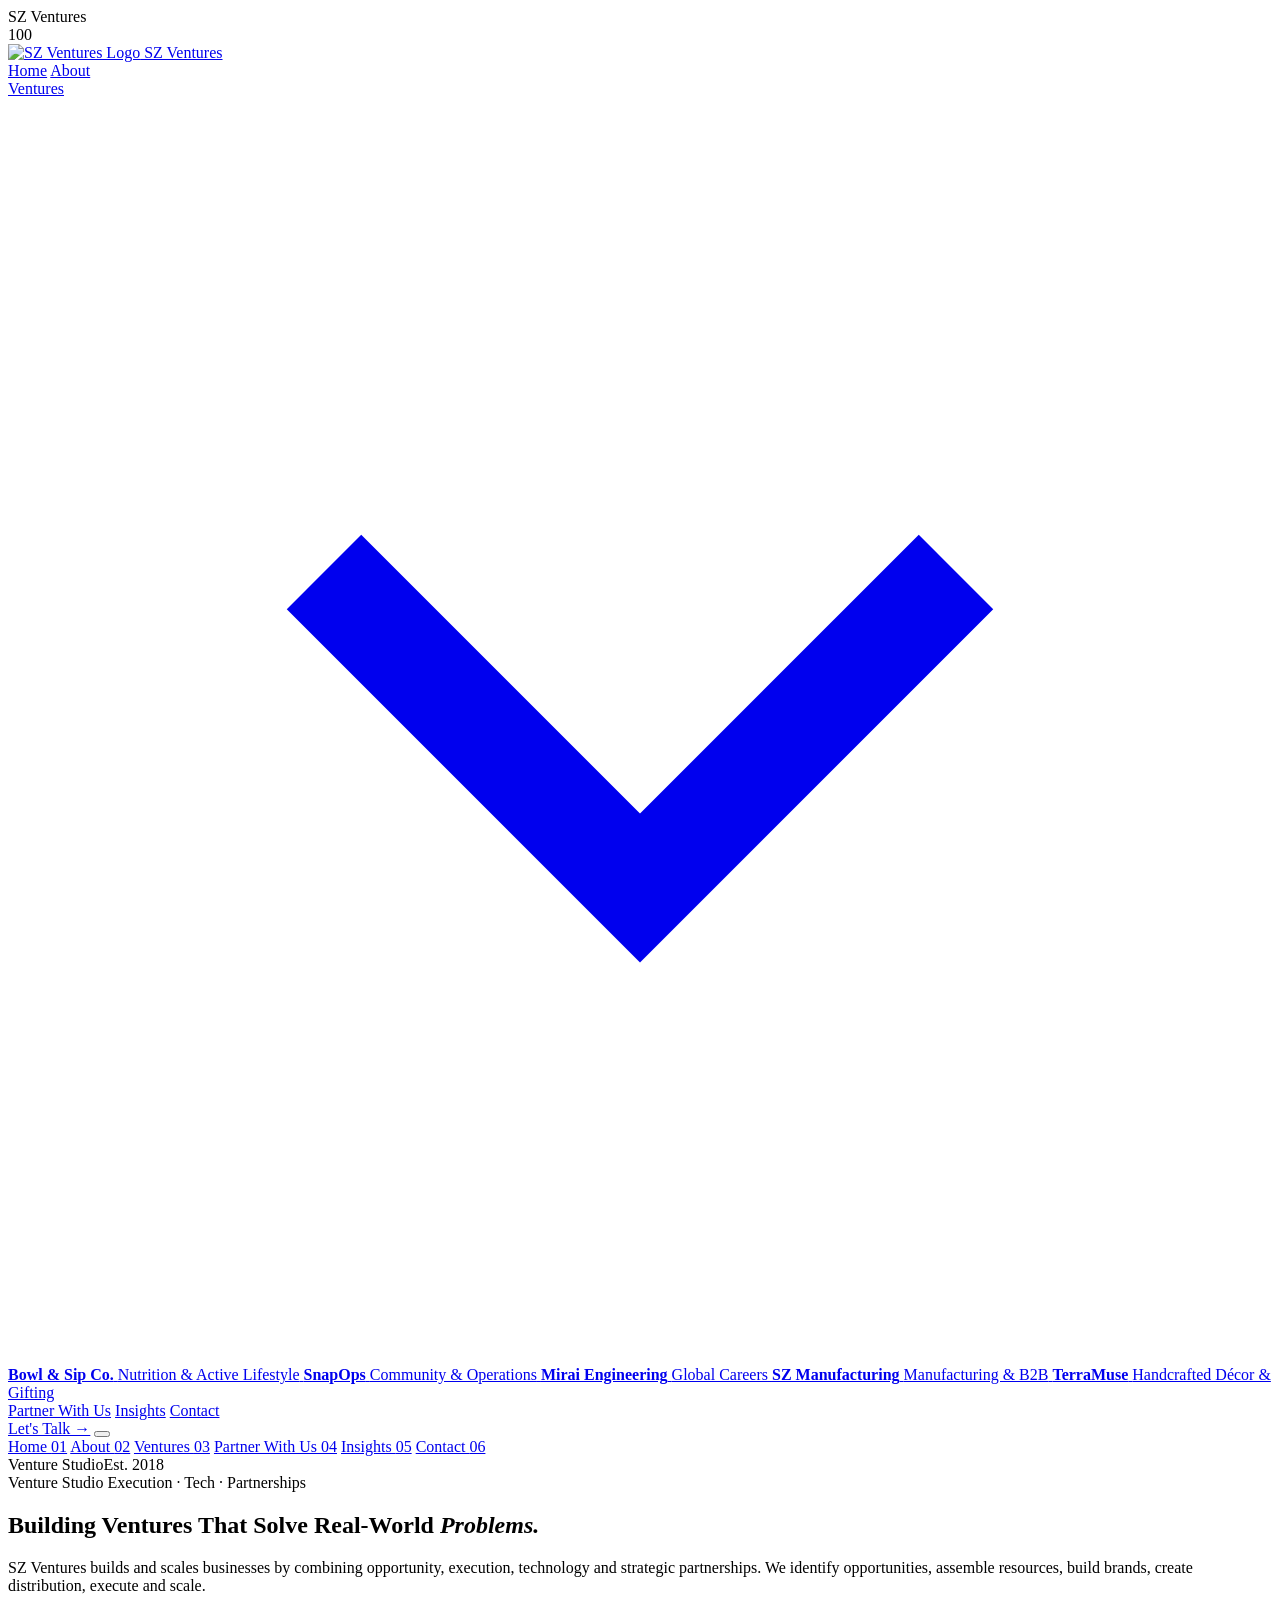
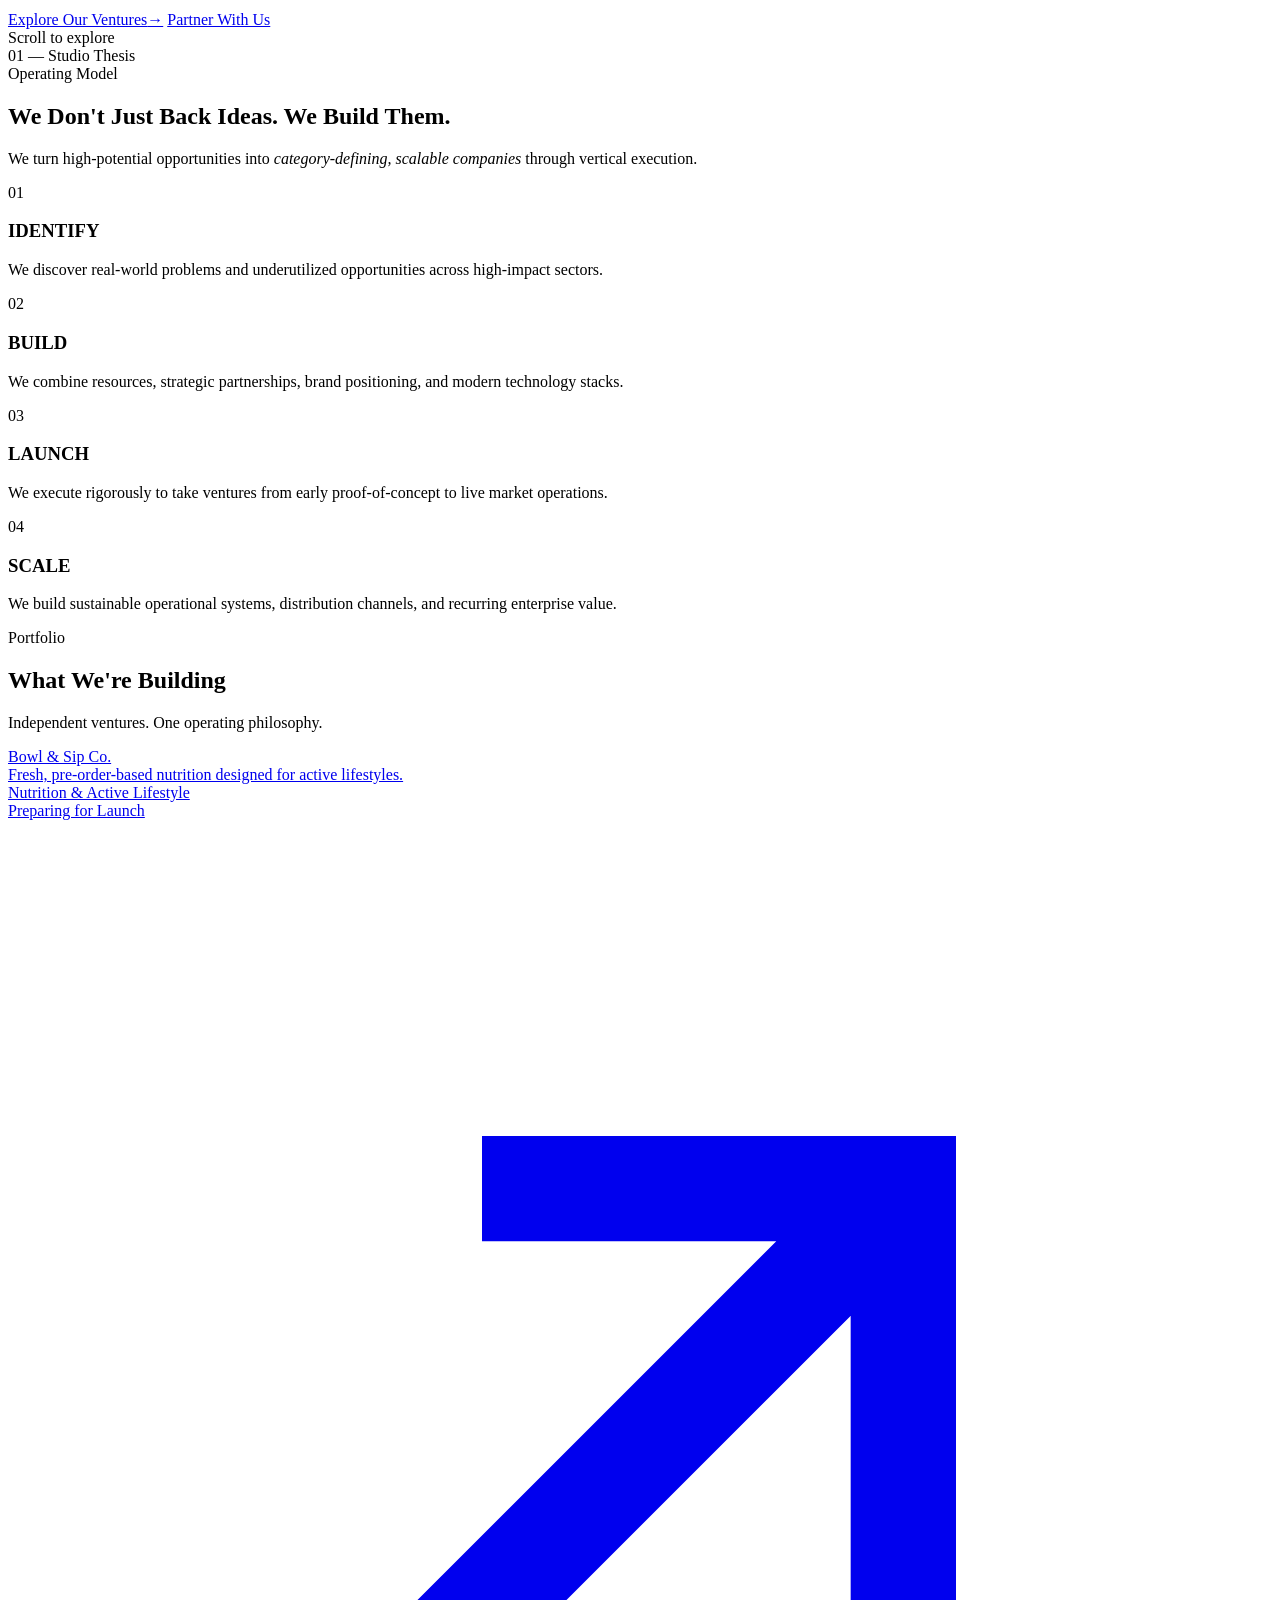
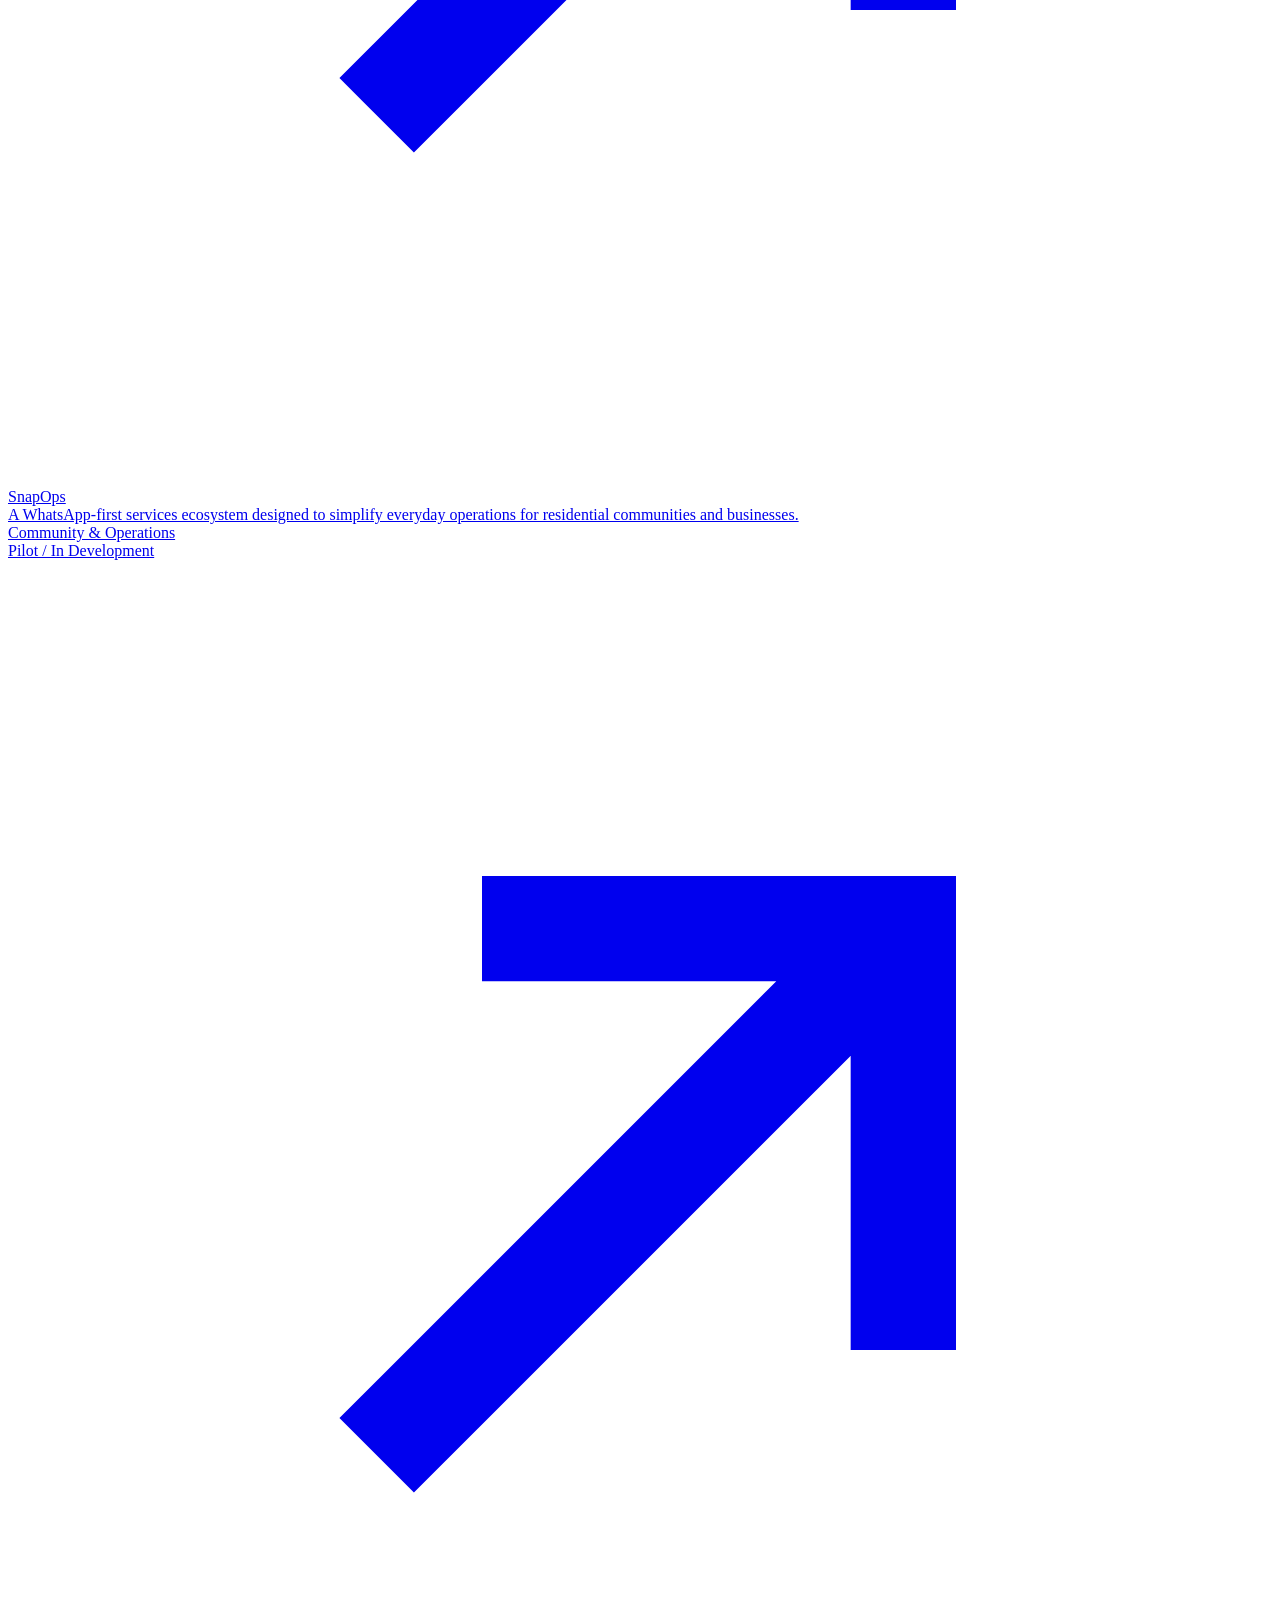
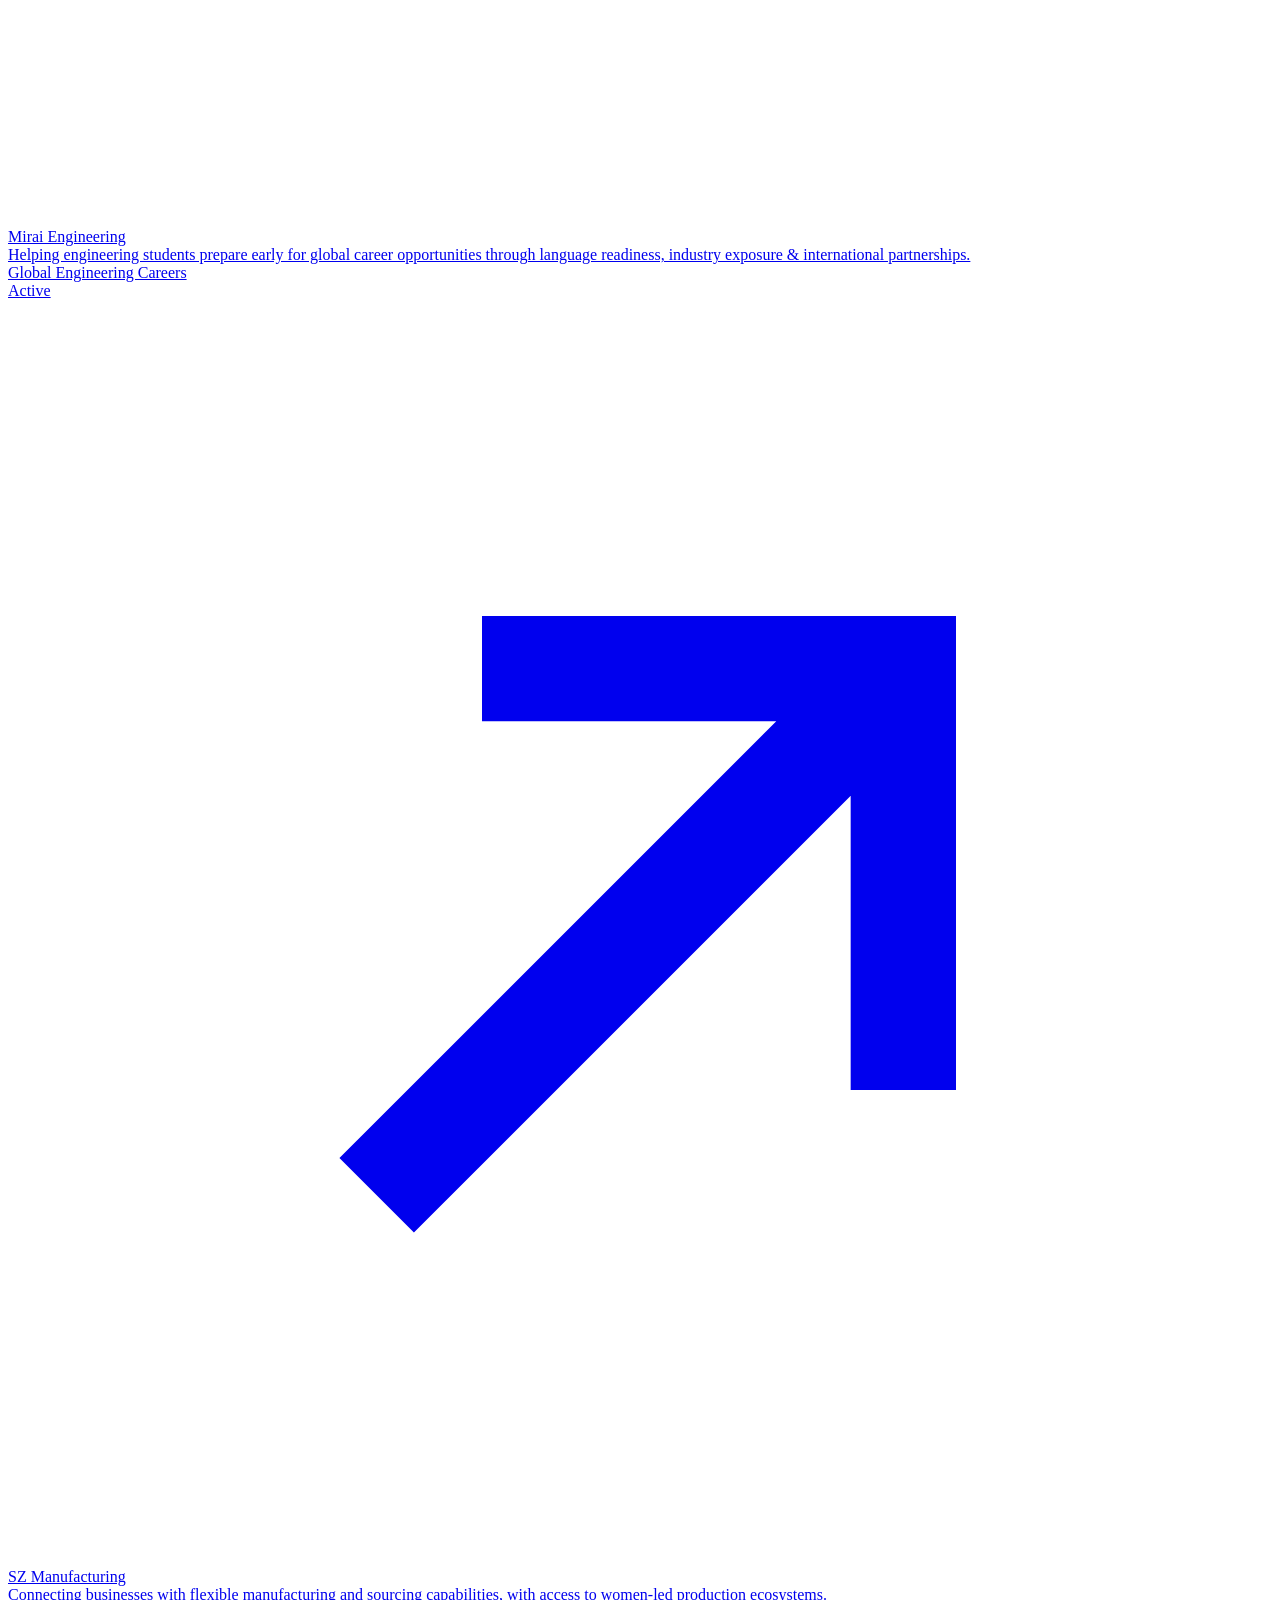
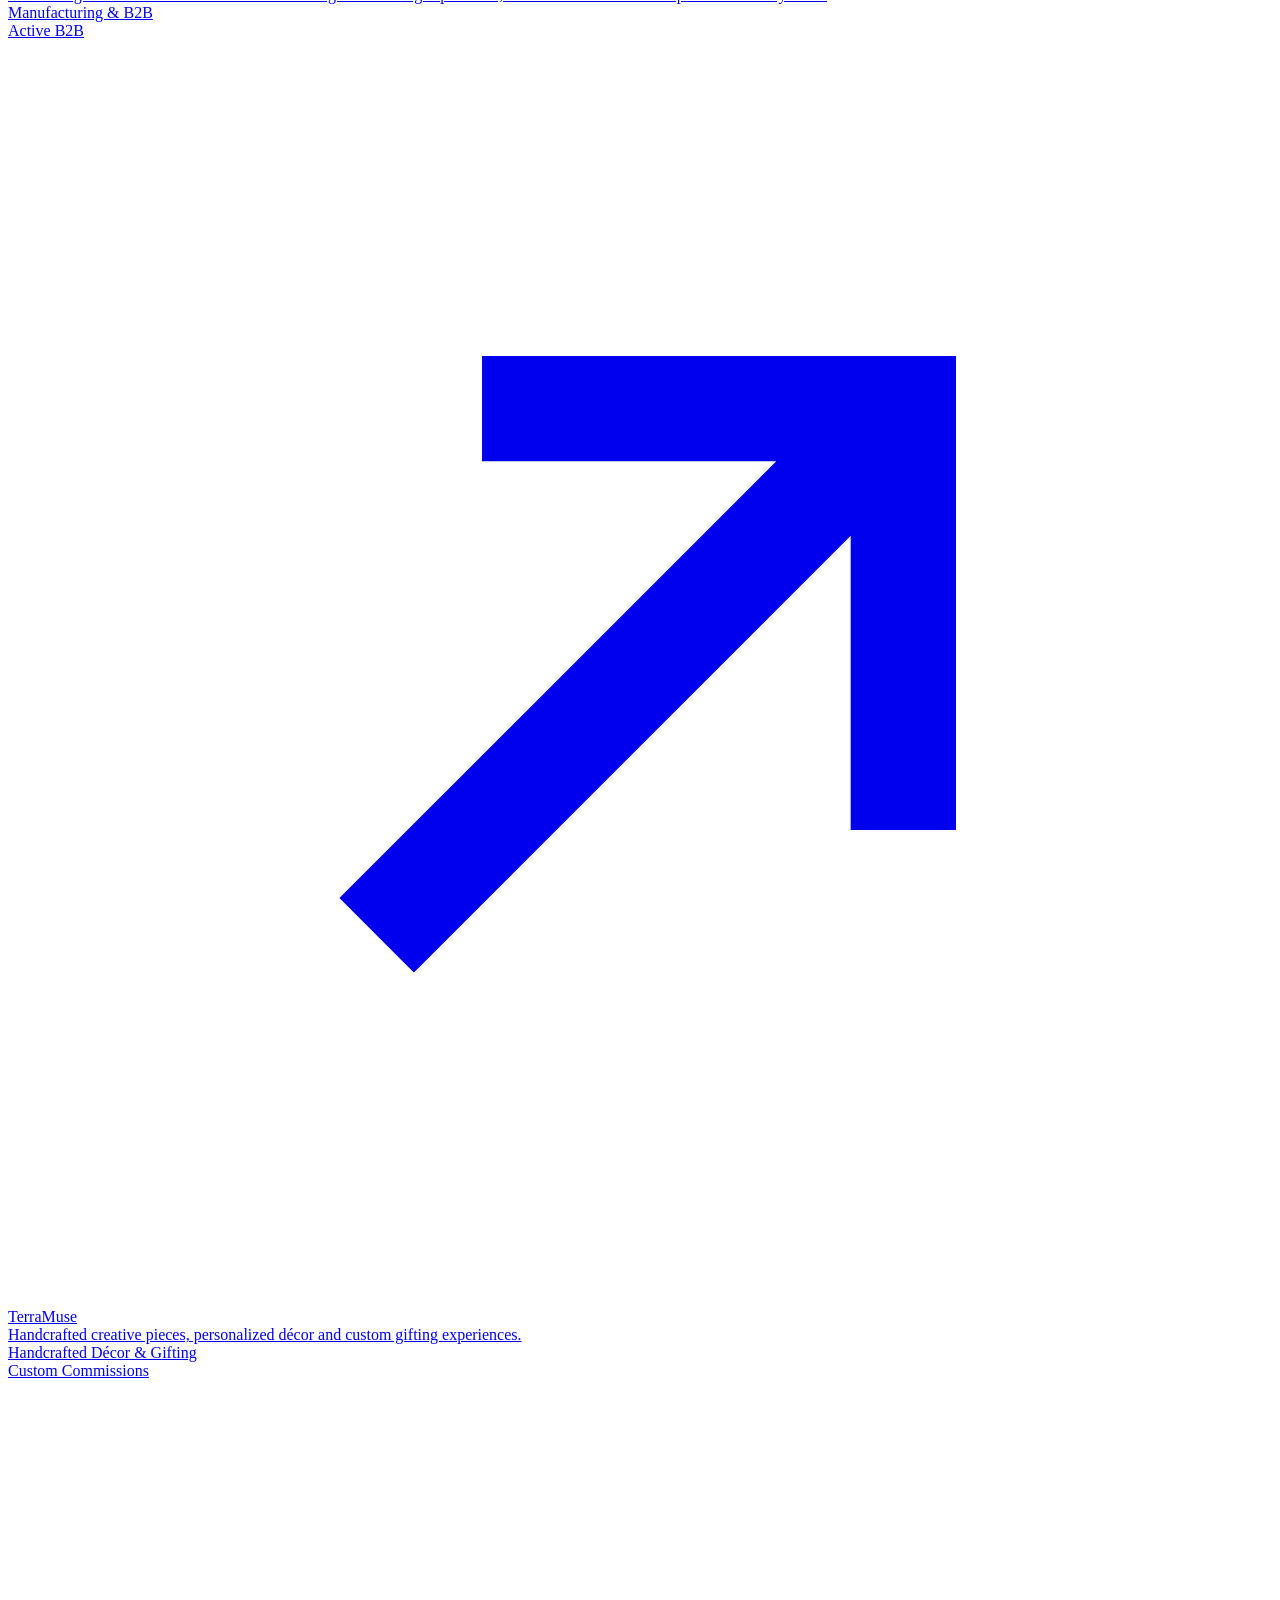
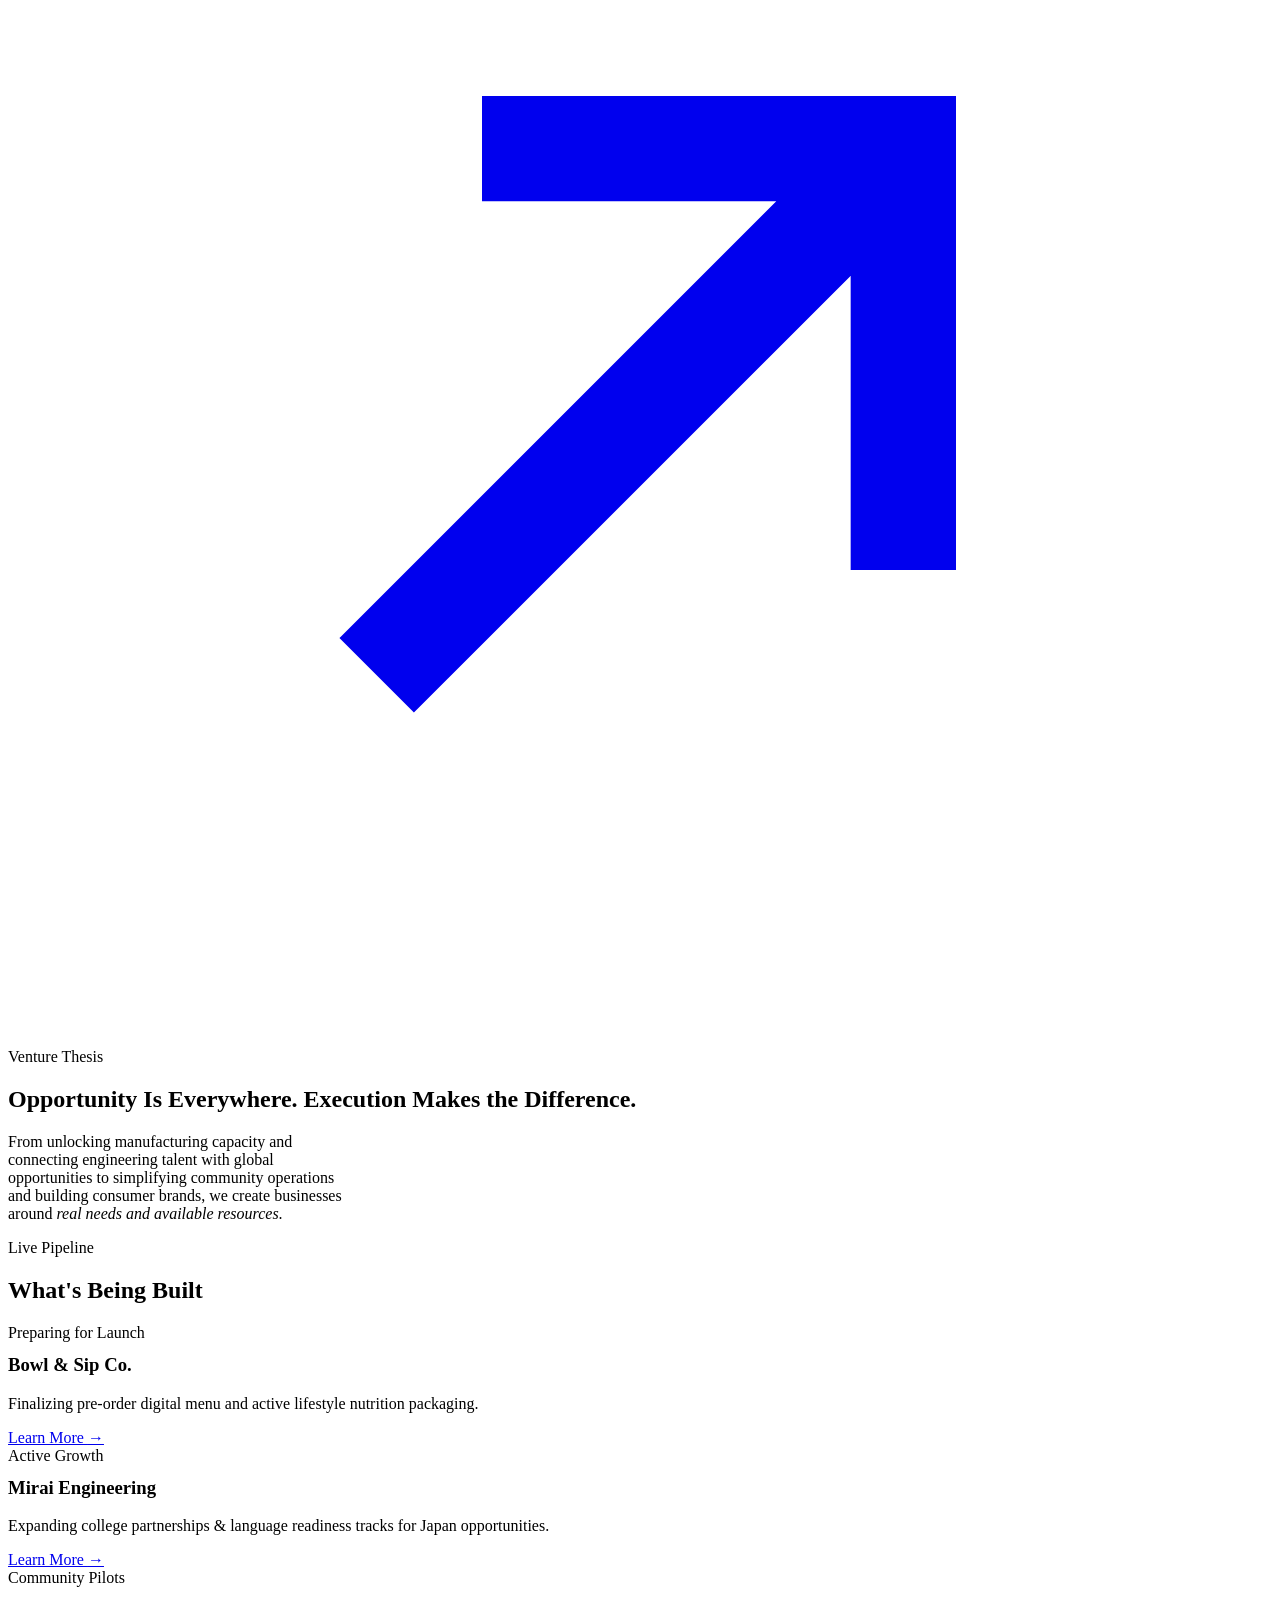
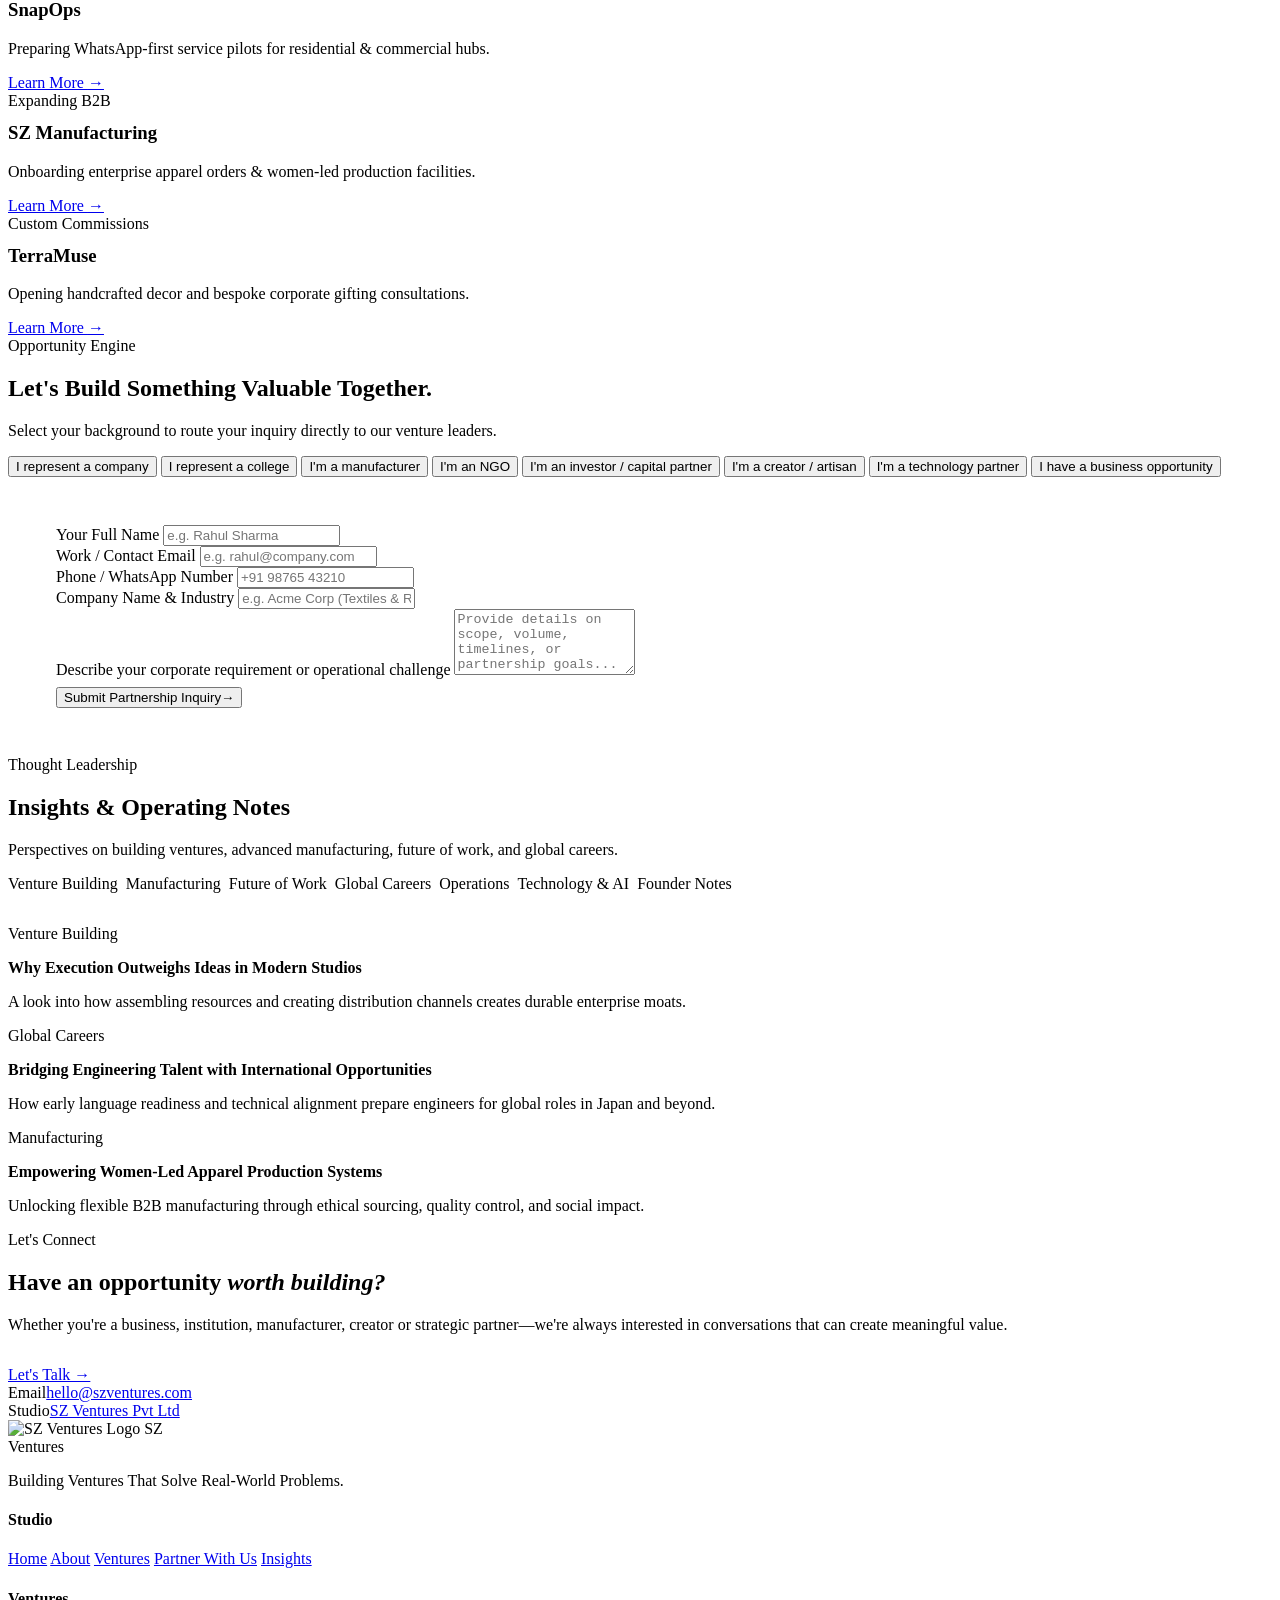
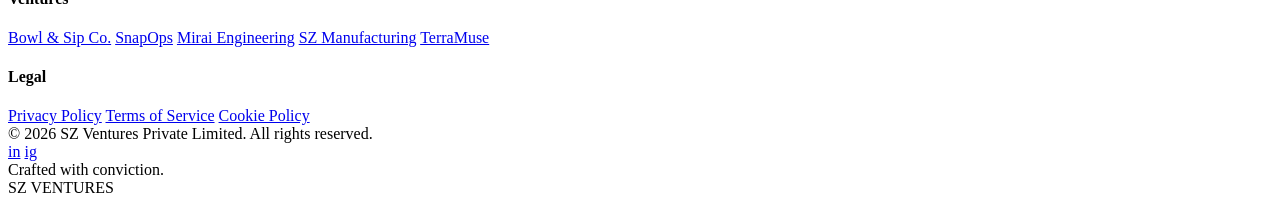
==== index.html @ 3ffd8665 "Add files via upload" ====
<!DOCTYPE html>
<html lang="en" class="no-js">
<head>
  <meta charset="UTF-8">
  <meta name="viewport" content="width=device-width, initial-scale=1.0, viewport-fit=cover">
  <script>document.documentElement.classList.remove('no-js'); document.documentElement.classList.add('js');</script>
  <title>SZ Ventures — Building Ventures That Solve Real-World Problems</title>
  <meta name="description" content="SZ Ventures builds and scales businesses by combining opportunity, execution, technology and strategic partnerships.">
  <meta name="theme-color" content="#0a0a0b">
  <link rel="canonical" href="https://szventures.com/">

  <meta property="og:type" content="website">
  <meta property="og:title" content="SZ Ventures — Venture Studio">
  <meta property="og:description" content="Building Ventures That Solve Real-World Problems.">
  <meta property="og:url" content="https://szventures.com/">
  <meta name="twitter:card" content="summary_large_image">

  <link rel="preconnect" href="https://fonts.googleapis.com">
  <link rel="preconnect" href="https://fonts.gstatic.com" crossorigin>
  <link rel="preload" as="style" href="https://fonts.googleapis.com/css2?family=Fraunces:ital,opsz,wght@0,9..144,300..600;1,9..144,300..500&family=Inter:wght@300;400;500;600;700&display=swap">
  <link rel="stylesheet" href="https://fonts.googleapis.com/css2?family=Fraunces:ital,opsz,wght@0,9..144,300..600;1,9..144,300..500&family=Inter:wght@300;400;500;600;700&display=swap" media="print" onload="this.media='all'">
  <noscript><link rel="stylesheet" href="https://fonts.googleapis.com/css2?family=Fraunces:ital,opsz,wght@0,9..144,300..600;1,9..144,300..500&family=Inter:wght@300;400;500;600;700&display=swap"></noscript>

  <!-- Project styles -->
  <link rel="stylesheet" href="assets/styles/tokens.css">
  <link rel="stylesheet" href="assets/styles/base.css">
  <link rel="stylesheet" href="assets/styles/components.css">
  <link rel="stylesheet" href="assets/styles/layout.css">
  <link rel="stylesheet" href="assets/styles/libs.bundle.css">

  <link rel="icon" type="image/svg+xml" href="assets/img/favicon.svg">
</head>
<body class="is-loading">

  <div class="grain" aria-hidden="true"></div>
  <div class="cursor" aria-hidden="true"><span class="cursor__dot"></span><span class="cursor__ring"></span></div>
  <div class="progress" aria-hidden="true"><span></span></div>

  <!-- Preloader -->
  <div class="preloader" id="preloader" aria-hidden="true">
    <div class="preloader__mark">SZ Ventures</div>
    <div class="preloader__count" id="preCount">0</div>
    <div class="preloader__bar"><i id="preBar"></i></div>
  </div>

  <!-- Header Navigation -->
  <header class="nav glass" id="nav">
    <div class="nav__inner">
      <a href="#top" class="nav__brand" data-cursor data-tippy-content="SZ Ventures — Venture Studio">
        <img src="/assets/img/logo.png" alt="SZ Ventures Logo" class="nav-logo-img" aria-hidden="true">
        SZ Ventures
      </a>
      <nav class="nav__links" aria-label="Primary">
        <a href="#top" class="nav__link">Home</a>
        <a href="#philosophy" class="nav__link">About</a>
        <div class="nav__dropdown">
          <a href="#portfolio" class="nav__link nav__dropdown-toggle">
            Ventures
            <svg viewBox="0 0 24 24" fill="none" stroke="currentColor" stroke-width="2"><path d="m6 9 6 6 6-6"/></svg>
          </a>
          <div class="nav__dropdown-menu">
            <a href="/ventures/bowl-and-sip/index.html" class="nav__dropdown-item">
              <strong>Bowl & Sip Co.</strong>
              <span>Nutrition & Active Lifestyle</span>
            </a>
            <a href="/ventures/snapops/index.html" class="nav__dropdown-item">
              <strong>SnapOps</strong>
              <span>Community & Operations</span>
            </a>
            <a href="/ventures/mirai-engineering/index.html" class="nav__dropdown-item">
              <strong>Mirai Engineering</strong>
              <span>Global Careers</span>
            </a>
            <a href="/ventures/manufacturing/index.html" class="nav__dropdown-item">
              <strong>SZ Manufacturing</strong>
              <span>Manufacturing & B2B</span>
            </a>
            <a href="/ventures/terramuse/index.html" class="nav__dropdown-item">
              <strong>TerraMuse</strong>
              <span>Handcrafted Décor & Gifting</span>
            </a>
          </div>
        </div>
        <a href="#partner" class="nav__link">Partner With Us</a>
        <a href="#insights" class="nav__link">Insights</a>
        <a href="#contact" class="nav__link">Contact</a>
      </nav>
      <div class="nav__right">
        <a href="#partner" class="btn btn--accent" data-magnetic data-cursor><span>Let's Talk →</span></a>
        <button class="nav__toggle" id="navToggle" aria-label="Open menu" aria-expanded="false">
          <span></span><span></span><span></span>
        </button>
      </div>
    </div>
  </header>

  <!-- Mobile Drawer Menu -->
  <div class="menu" id="menu">
    <a href="#top" data-menu-link>Home <span>01</span></a>
    <a href="#philosophy" data-menu-link>About <span>02</span></a>
    <a href="#portfolio" data-menu-link>Ventures <span>03</span></a>
    <a href="#partner" data-menu-link>Partner With Us <span>04</span></a>
    <a href="#insights" data-menu-link>Insights <span>05</span></a>
    <a href="#contact" data-menu-link>Contact <span>06</span></a>
    <div class="menu__meta"><span>Venture Studio</span><span>Est. 2018</span></div>
  </div>

  <!-- Swup Main Container -->
  <main id="swup" class="transition-fade">

    <!-- HERO SECTION -->
    <section class="hero glass" id="top">
      <div class="hero__bg" aria-hidden="true"><div class="hero__gridlines"></div></div>
      <div class="hero__inner container">
        <div class="hero__meta" data-aos="fade">
          <span class="pill"><span class="badge-dot"></span> Venture Studio</span>
          <span class="pill">Execution · Tech · Partnerships</span>
        </div>
        <h1 class="hero__title display" data-aos="fade-up" data-aos-duration="900">
          <span class="line">Building Ventures</span>
          <span class="line">That Solve Real-World</span>
          <span class="line"><em class="serif-accent">Problems.</em></span>
        </h1>
        <p class="hero__sub" data-aos="fade-up" data-aos-delay="150" data-aos-duration="900">
          SZ Ventures builds and scales businesses by combining opportunity, execution, technology and strategic partnerships. We identify opportunities, assemble resources, build brands, create distribution, execute and scale.
        </p>
        <div class="hero__actions" data-aos="fade-up" data-aos-delay="300" data-aos-duration="900">
          <a href="#portfolio" class="btn btn--accent" data-magnetic data-cursor><span>Explore Our Ventures</span><span class="btn__arrow" aria-hidden="true">→</span></a>
          <a href="#partner" class="btn btn--ghost" data-cursor><span>Partner With Us</span></a>
        </div>
        <div class="hero__foot">
          <div class="hero__scroll"><i></i> Scroll to explore</div>
          <div class="hero__index display">01 — Studio Thesis</div>
        </div>
      </div>
    </section>

    <!-- SECTION 2 — WHAT WE DO / OPERATING MODEL -->
    <section class="section philosophy glass" id="philosophy">
      <div class="container">
        <div class="sec-head">
          <span class="eyebrow" data-aos="fade">Operating Model</span>
          <h2 data-aos="fade-up">We Don't Just Back Ideas. We Build Them.</h2>
        </div>
        <p class="philosophy__statement display" data-aos="fade-up" data-aos-duration="900">
          We turn high-potential opportunities into <em>category-defining, scalable companies</em> through vertical execution.
        </p>
        <div class="principles">
          <div class="principle" data-aos="fade-up">
            <div class="principle__num">01</div>
            <h3>IDENTIFY</h3>
            <p>We discover real-world problems and underutilized opportunities across high-impact sectors.</p>
          </div>
          <div class="principle" data-aos="fade-up" data-aos-delay="100">
            <div class="principle__num">02</div>
            <h3>BUILD</h3>
            <p>We combine resources, strategic partnerships, brand positioning, and modern technology stacks.</p>
          </div>
          <div class="principle" data-aos="fade-up" data-aos-delay="200">
            <div class="principle__num">03</div>
            <h3>LAUNCH</h3>
            <p>We execute rigorously to take ventures from early proof-of-concept to live market operations.</p>
          </div>
          <div class="principle" data-aos="fade-up" data-aos-delay="300">
            <div class="principle__num">04</div>
            <h3>SCALE</h3>
            <p>We build sustainable operational systems, distribution channels, and recurring enterprise value.</p>
          </div>
        </div>
      </div>
    </section>

    <!-- SECTION 3 — PORTFOLIO SECTION -->
    <section class="section portfolio glass" id="portfolio">
      <div class="container">
        <div class="sec-head sec-head--row">
          <div>
            <span class="eyebrow" data-aos="fade">Portfolio</span>
            <h2 data-aos="fade-up">What We're Building</h2>
          </div>
          <p data-aos="fade">Independent ventures. One operating philosophy.</p>
        </div>
        
        <div class="portfolio__list">

          <!-- 01 Bowl & Sip Co. -->
          <a class="company" href="/ventures/bowl-and-sip/index.html" data-aos="fade-up" data-cursor data-tippy-content="Explore Bowl & Sip Co.">
            <div class="company__name">Bowl & Sip Co.</div>
            <div class="company__thesis">Fresh, pre-order-based nutrition designed for active lifestyles.</div>
            <div class="company__sector">Nutrition & Active Lifestyle</div>
            <div class="company__metric"><span class="status-badge status-badge--launch">Preparing for Launch</span></div>
            <div class="company__arrow" aria-hidden="true"><svg viewBox="0 0 24 24" fill="none" stroke="currentColor" stroke-width="2"><path d="M7 17 17 7M9 7h8v8"/></svg></div>
          </a>

          <!-- 02 SnapOps -->
          <a class="company" href="/ventures/snapops/index.html" data-aos="fade-up" data-cursor data-tippy-content="Discover SnapOps">
            <div class="company__name">SnapOps</div>
            <div class="company__thesis">A WhatsApp-first services ecosystem designed to simplify everyday operations for residential communities and businesses.</div>
            <div class="company__sector">Community & Operations</div>
            <div class="company__metric"><span class="status-badge status-badge--pilot">Pilot / In Development</span></div>
            <div class="company__arrow" aria-hidden="true"><svg viewBox="0 0 24 24" fill="none" stroke="currentColor" stroke-width="2"><path d="M7 17 17 7M9 7h8v8"/></svg></div>
          </a>

          <!-- 03 Mirai Engineering -->
          <a class="company" href="/ventures/mirai-engineering/index.html" data-aos="fade-up" data-cursor data-tippy-content="Explore Mirai Engineering">
            <div class="company__name">Mirai Engineering</div>
            <div class="company__thesis">Helping engineering students prepare early for global career opportunities through language readiness, industry exposure & international partnerships.</div>
            <div class="company__sector">Global Engineering Careers</div>
            <div class="company__metric"><span class="status-badge status-badge--active">Active</span></div>
            <div class="company__arrow" aria-hidden="true"><svg viewBox="0 0 24 24" fill="none" stroke="currentColor" stroke-width="2"><path d="M7 17 17 7M9 7h8v8"/></svg></div>
          </a>

          <!-- 04 SZ Manufacturing -->
          <a class="company" href="/ventures/manufacturing/index.html" data-aos="fade-up" data-cursor data-tippy-content="Discuss Your Requirement">
            <div class="company__name">SZ Manufacturing</div>
            <div class="company__thesis">Connecting businesses with flexible manufacturing and sourcing capabilities, with access to women-led production ecosystems.</div>
            <div class="company__sector">Manufacturing & B2B</div>
            <div class="company__metric"><span class="status-badge status-badge--active">Active B2B</span></div>
            <div class="company__arrow" aria-hidden="true"><svg viewBox="0 0 24 24" fill="none" stroke="currentColor" stroke-width="2"><path d="M7 17 17 7M9 7h8v8"/></svg></div>
          </a>

          <!-- 05 TerraMuse -->
          <a class="company" href="/ventures/terramuse/index.html" data-aos="fade-up" data-cursor data-tippy-content="Explore TerraMuse Creations">
            <div class="company__name">TerraMuse</div>
            <div class="company__thesis">Handcrafted creative pieces, personalized décor and custom gifting experiences.</div>
            <div class="company__sector">Handcrafted Décor & Gifting</div>
            <div class="company__metric"><span class="status-badge status-badge--launch">Custom Commissions</span></div>
            <div class="company__arrow" aria-hidden="true"><svg viewBox="0 0 24 24" fill="none" stroke="currentColor" stroke-width="2"><path d="M7 17 17 7M9 7h8v8"/></svg></div>
          </a>

        </div>
      </div>
    </section>

    <!-- SECTION 4 — OPPORTUNITY / IMPACT SECTION -->
    <section class="section philosophy glass" id="opportunity">
      <div class="container">
        <div class="sec-head">
          <span class="eyebrow" data-aos="fade">Venture Thesis</span>
          <h2 data-aos="fade-up">Opportunity Is Everywhere. Execution Makes the Difference.</h2>
        </div>
        <p class="philosophy__statement display" data-aos="fade-up" data-aos-duration="900" style="max-width: 44ch;">
          From unlocking manufacturing capacity and connecting engineering talent with global opportunities to simplifying community operations and building consumer brands, we create businesses around <em>real needs and available resources</em>.
        </p>
      </div>
    </section>

    <!-- SECTION 5 — WHAT'S BEING BUILT (LIVE PIPELINE) -->
    <section class="section glass" id="building-now">
      <div class="container">
        <div class="sec-head">
          <span class="eyebrow" data-aos="fade">Live Pipeline</span>
          <h2 data-aos="fade-up">What's Being Built</h2>
        </div>
        
        <div class="building-now-grid">
          <div class="building-card" data-aos="fade-up">
            <div>
              <span class="status-badge status-badge--launch">Preparing for Launch</span>
              <h3 style="margin-top:0.75rem; color:var(--ink);">Bowl & Sip Co.</h3>
              <p style="color:var(--muted); font-size:var(--fs-400); margin-top:0.4rem;">Finalizing pre-order digital menu and active lifestyle nutrition packaging.</p>
            </div>
            <a href="/ventures/bowl-and-sip/index.html" class="pathway__cta">Learn More <span aria-hidden="true">→</span></a>
          </div>

          <div class="building-card" data-aos="fade-up" data-aos-delay="100">
            <div>
              <span class="status-badge status-badge--active">Active Growth</span>
              <h3 style="margin-top:0.75rem; color:var(--ink);">Mirai Engineering</h3>
              <p style="color:var(--muted); font-size:var(--fs-400); margin-top:0.4rem;">Expanding college partnerships & language readiness tracks for Japan opportunities.</p>
            </div>
            <a href="/ventures/mirai-engineering/index.html" class="pathway__cta">Learn More <span aria-hidden="true">→</span></a>
          </div>

          <div class="building-card" data-aos="fade-up" data-aos-delay="200">
            <div>
              <span class="status-badge status-badge--pilot">Community Pilots</span>
              <h3 style="margin-top:0.75rem; color:var(--ink);">SnapOps</h3>
              <p style="color:var(--muted); font-size:var(--fs-400); margin-top:0.4rem;">Preparing WhatsApp-first service pilots for residential & commercial hubs.</p>
            </div>
            <a href="/ventures/snapops/index.html" class="pathway__cta">Learn More <span aria-hidden="true">→</span></a>
          </div>

          <div class="building-card" data-aos="fade-up" data-aos-delay="300">
            <div>
              <span class="status-badge status-badge--active">Expanding B2B</span>
              <h3 style="margin-top:0.75rem; color:var(--ink);">SZ Manufacturing</h3>
              <p style="color:var(--muted); font-size:var(--fs-400); margin-top:0.4rem;">Onboarding enterprise apparel orders & women-led production facilities.</p>
            </div>
            <a href="/ventures/manufacturing/index.html" class="pathway__cta">Learn More <span aria-hidden="true">→</span></a>
          </div>

          <div class="building-card" data-aos="fade-up" data-aos-delay="400">
            <div>
              <span class="status-badge status-badge--launch">Custom Commissions</span>
              <h3 style="margin-top:0.75rem; color:var(--ink);">TerraMuse</h3>
              <p style="color:var(--muted); font-size:var(--fs-400); margin-top:0.4rem;">Opening handcrafted decor and bespoke corporate gifting consultations.</p>
            </div>
            <a href="/ventures/terramuse/index.html" class="pathway__cta">Learn More <span aria-hidden="true">→</span></a>
          </div>
        </div>
      </div>
    </section>

    <!-- SECTION 6 — PARTNERSHIP / INTAKE ENGINE -->
    <section class="section pathways glass" id="partner">
      <div class="container">
        <div class="sec-head">
          <span class="eyebrow" data-aos="fade">Opportunity Engine</span>
          <h2 data-aos="fade-up">Let's Build Something Valuable Together.</h2>
          <p data-aos="fade" style="margin-top:0.5rem; color:var(--muted)">Select your background to route your inquiry directly to our venture leaders.</p>
        </div>

        <!-- Role Selector Buttons -->
        <div class="role-selector" data-aos="fade-up">
          <button class="role-btn is-active" data-role="company">I represent a company</button>
          <button class="role-btn" data-role="college">I represent a college</button>
          <button class="role-btn" data-role="manufacturer">I'm a manufacturer</button>
          <button class="role-btn" data-role="ngo">I'm an NGO</button>
          <button class="role-btn" data-role="investor">I'm an investor / capital partner</button>
          <button class="role-btn" data-role="creator">I'm a creator / artisan</button>
          <button class="role-btn" data-role="tech">I'm a technology partner</button>
          <button class="role-btn" data-role="opportunity">I have a business opportunity</button>
        </div>

        <!-- Contextual Form -->
        <div class="card" data-aos="fade-up" data-aos-delay="150" style="padding: clamp(2rem, 5vw, 3rem);">
          <form class="intake-form" id="partnerForm" onsubmit="event.preventDefault(); alert('Thank you for reaching out to SZ Ventures. Your inquiry has been tagged and logged in our CRM.');">
            
            <input type="hidden" id="intakeRole" name="role" value="Company / Enterprise">
            <input type="hidden" id="intakeVenture" name="target_venture" value="SZ Manufacturing / SZ Ventures">

            <div>
              <label for="fullName">Your Full Name</label>
              <input type="text" id="fullName" name="full_name" placeholder="e.g. Rahul Sharma" required>
            </div>

            <div>
              <label for="emailAddr">Work / Contact Email</label>
              <input type="email" id="emailAddr" name="email" placeholder="e.g. rahul@company.com" required>
            </div>

            <div>
              <label for="phoneNum">Phone / WhatsApp Number</label>
              <input type="tel" id="phoneNum" name="phone" placeholder="+91 98765 43210" required>
            </div>

            <div>
              <label id="intakeDynamicLabel" for="intakeDynamicInput">Company Name & Industry</label>
              <input type="text" id="intakeDynamicInput" name="organization" placeholder="e.g. Acme Corp (Textiles & Retail)">
            </div>

            <div class="form-group--full">
              <label id="intakeDetailsLabel" for="intakeDetails">Describe your corporate requirement or operational challenge</label>
              <textarea id="intakeDetails" name="message" rows="4" placeholder="Provide details on scope, volume, timelines, or partnership goals..."></textarea>
            </div>

            <div class="form-group--full" style="margin-top: 0.5rem;">
              <button type="submit" class="btn btn--accent" data-magnetic data-cursor><span>Submit Partnership Inquiry</span><span class="btn__arrow" aria-hidden="true">→</span></button>
            </div>

          </form>
        </div>
      </div>
    </section>

    <!-- SECTION 7 — INSIGHTS -->
    <section class="section glass" id="insights">
      <div class="container">
        <div class="sec-head sec-head--row">
          <div>
            <span class="eyebrow" data-aos="fade">Thought Leadership</span>
            <h2 data-aos="fade-up">Insights & Operating Notes</h2>
          </div>
          <p data-aos="fade">Perspectives on building ventures, advanced manufacturing, future of work, and global careers.</p>
        </div>

        <div style="display:flex; flex-wrap:wrap; gap:0.5rem; margin-bottom:2rem;" data-aos="fade-up">
          <span class="pill">Venture Building</span>
          <span class="pill">Manufacturing</span>
          <span class="pill">Future of Work</span>
          <span class="pill">Global Careers</span>
          <span class="pill">Operations</span>
          <span class="pill">Technology & AI</span>
          <span class="pill">Founder Notes</span>
        </div>

        <div class="principles" style="grid-template-columns: repeat(3, 1fr);">
          <article class="principle" data-aos="fade-up">
            <span class="eyebrow" style="margin-bottom:0.5rem; display:block;">Venture Building</span>
            <h3 style="font-size: var(--fs-500);">Why Execution Outweighs Ideas in Modern Studios</h3>
            <p>A look into how assembling resources and creating distribution channels creates durable enterprise moats.</p>
          </article>
          <article class="principle" data-aos="fade-up" data-aos-delay="100">
            <span class="eyebrow" style="margin-bottom:0.5rem; display:block;">Global Careers</span>
            <h3 style="font-size: var(--fs-500);">Bridging Engineering Talent with International Opportunities</h3>
            <p>How early language readiness and technical alignment prepare engineers for global roles in Japan and beyond.</p>
          </article>
          <article class="principle" data-aos="fade-up" data-aos-delay="200">
            <span class="eyebrow" style="margin-bottom:0.5rem; display:block;">Manufacturing</span>
            <h3 style="font-size: var(--fs-500);">Empowering Women-Led Apparel Production Systems</h3>
            <p>Unlocking flexible B2B manufacturing through ethical sourcing, quality control, and social impact.</p>
          </article>
        </div>
      </div>
    </section>

    <!-- SECTION 8 — FINAL CTA & CONTACT -->
    <section class="section cta glass" id="contact">
      <div class="container">
        <div class="cta__inner">
          <div>
            <span class="eyebrow" data-aos="fade">Let's Connect</span>
            <h2 class="display" data-aos="fade-up" data-aos-duration="900">Have an opportunity <em class="serif-accent">worth building?</em></h2>
            <p data-aos="fade-up" data-aos-delay="150">Whether you're a business, institution, manufacturer, creator or strategic partner—we're always interested in conversations that can create meaningful value.</p>
            <div style="margin-top:2rem" data-aos="fade-up" data-aos-delay="250">
              <a href="#partner" class="btn btn--accent" data-magnetic data-cursor><span>Let's Talk →</span></a>
            </div>
          </div>
          <div class="cta__side" data-aos="fade-up" data-aos-delay="200">
            <div class="cta__row"><span>Email</span><a href="mailto:hello@szventures.com" data-tippy-content="We reply within two business days">hello@szventures.com</a></div>
            <div class="cta__row"><span>Studio</span><a href="#" data-tippy-content="SZ Ventures Private Limited">SZ Ventures Pvt Ltd</a></div>
          </div>
        </div>
      </div>
    </section>

    <!-- FOOTER -->
    <footer class="footer glass">
      <div class="container">
        <div class="footer__top">
          <div class="footer__brand display">
            <img src="/assets/img/logo.png" alt="SZ Ventures Logo" class="footer-logo-img" aria-hidden="true">
            SZ<br>Ventures
            <p>Building Ventures That Solve Real-World Problems.</p>
          </div>
          <div class="footer__col">
            <h4>Studio</h4>
            <a href="#top">Home</a>
            <a href="#philosophy">About</a>
            <a href="#portfolio">Ventures</a>
            <a href="#partner">Partner With Us</a>
            <a href="#insights">Insights</a>
          </div>
          <div class="footer__col">
            <h4>Ventures</h4>
            <a href="/ventures/bowl-and-sip/index.html">Bowl & Sip Co.</a>
            <a href="/ventures/snapops/index.html">SnapOps</a>
            <a href="/ventures/mirai-engineering/index.html">Mirai Engineering</a>
            <a href="/ventures/manufacturing/index.html">SZ Manufacturing</a>
            <a href="/ventures/terramuse/index.html">TerraMuse</a>
          </div>
          <div class="footer__col">
            <h4>Legal</h4>
            <a href="privacy.html">Privacy Policy</a>
            <a href="terms.html">Terms of Service</a>
            <a href="cookies.html">Cookie Policy</a>
          </div>
        </div>
        <div class="footer__bottom">
          <span>© 2026 SZ Ventures Private Limited. All rights reserved.</span>
          <div class="footer__social">
            <a href="https://www.linkedin.com/company/szxofficial/" data-tippy-content="LinkedIn" aria-label="LinkedIn" target="_blank" rel="noopener">in</a>
            <a href="https://www.instagram.com/szxholdingsofficial" data-tippy-content="Instagram" aria-label="Instagram" target="_blank" rel="noopener">ig</a>
          </div>
          <span>Crafted with conviction.</span>
        </div>
      </div>
      <div class="footer__word display" aria-hidden="true">SZ VENTURES</div>
    </footer>

  </main>

  <!-- Scripts -->
  <script src="assets/js/libs.bundle.js" defer></script>
  <script src="main.js" defer></script>
</body>
</html>
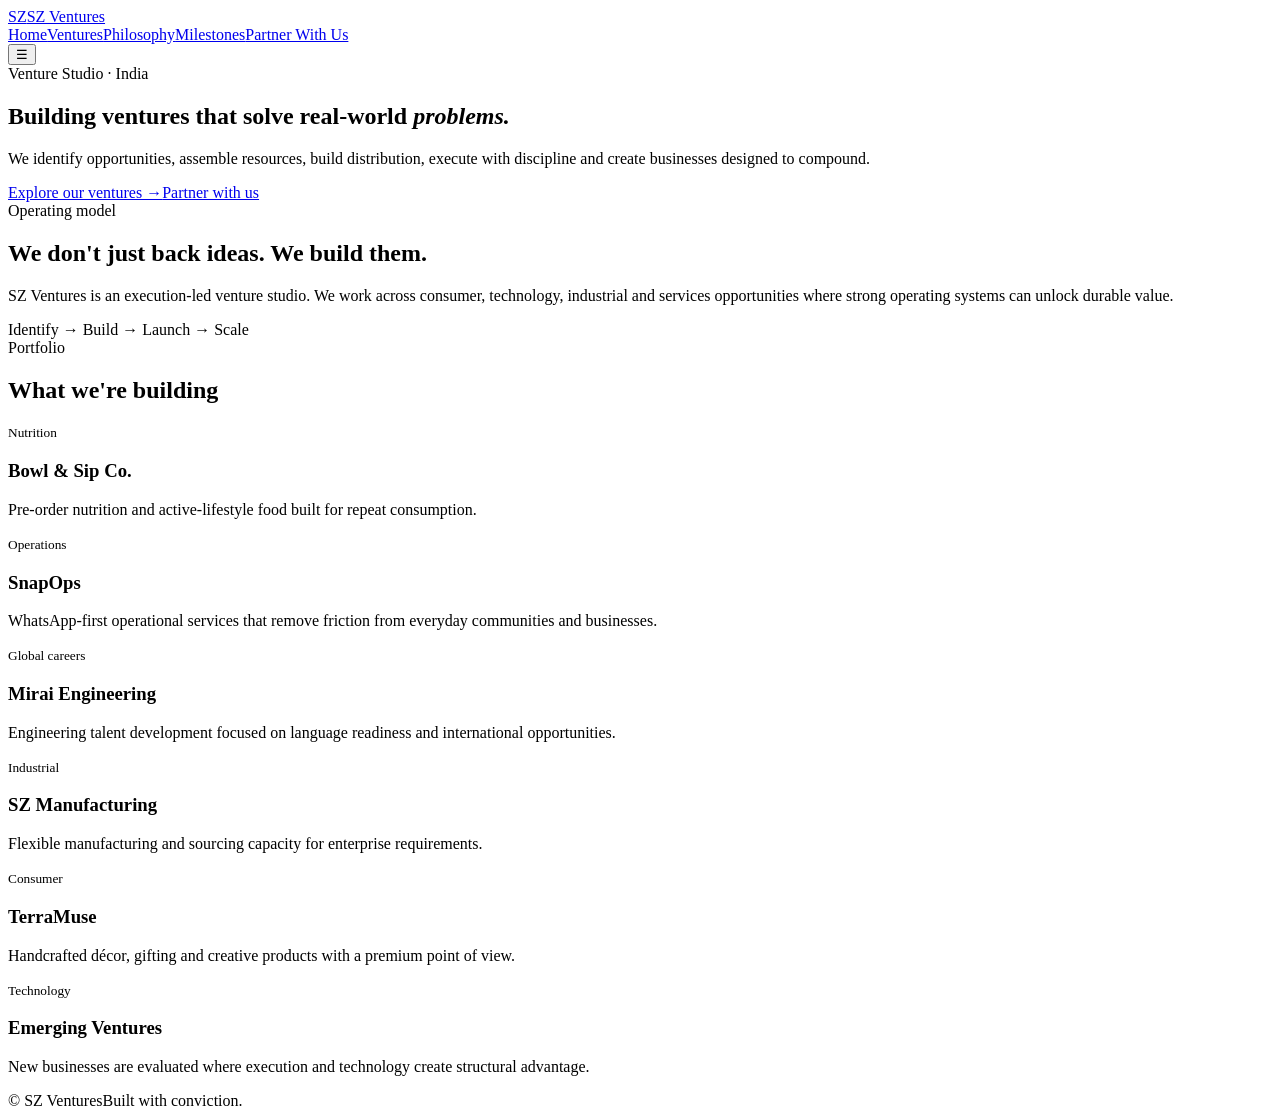
==== commit 4c69968e: "feat: publish production site" ====
--- a/index.html
+++ b/index.html
@@ -1,478 +1 @@
-<!DOCTYPE html>
-<html lang="en" class="no-js">
-<head>
-  <meta charset="UTF-8">
-  <meta name="viewport" content="width=device-width, initial-scale=1.0, viewport-fit=cover">
-  <script>document.documentElement.classList.remove('no-js'); document.documentElement.classList.add('js');</script>
-  <title>SZ Ventures — Building Ventures That Solve Real-World Problems</title>
-  <meta name="description" content="SZ Ventures builds and scales businesses by combining opportunity, execution, technology and strategic partnerships.">
-  <meta name="theme-color" content="#0a0a0b">
-  <link rel="canonical" href="https://szventures.com/">
-
-  <meta property="og:type" content="website">
-  <meta property="og:title" content="SZ Ventures — Venture Studio">
-  <meta property="og:description" content="Building Ventures That Solve Real-World Problems.">
-  <meta property="og:url" content="https://szventures.com/">
-  <meta name="twitter:card" content="summary_large_image">
-
-  <link rel="preconnect" href="https://fonts.googleapis.com">
-  <link rel="preconnect" href="https://fonts.gstatic.com" crossorigin>
-  <link rel="preload" as="style" href="https://fonts.googleapis.com/css2?family=Fraunces:ital,opsz,wght@0,9..144,300..600;1,9..144,300..500&family=Inter:wght@300;400;500;600;700&display=swap">
-  <link rel="stylesheet" href="https://fonts.googleapis.com/css2?family=Fraunces:ital,opsz,wght@0,9..144,300..600;1,9..144,300..500&family=Inter:wght@300;400;500;600;700&display=swap" media="print" onload="this.media='all'">
-  <noscript><link rel="stylesheet" href="https://fonts.googleapis.com/css2?family=Fraunces:ital,opsz,wght@0,9..144,300..600;1,9..144,300..500&family=Inter:wght@300;400;500;600;700&display=swap"></noscript>
-
-  <!-- Project styles -->
-  <link rel="stylesheet" href="assets/styles/tokens.css">
-  <link rel="stylesheet" href="assets/styles/base.css">
-  <link rel="stylesheet" href="assets/styles/components.css">
-  <link rel="stylesheet" href="assets/styles/layout.css">
-  <link rel="stylesheet" href="assets/styles/libs.bundle.css">
-
-  <link rel="icon" type="image/svg+xml" href="assets/img/favicon.svg">
-</head>
-<body class="is-loading">
-
-  <div class="grain" aria-hidden="true"></div>
-  <div class="cursor" aria-hidden="true"><span class="cursor__dot"></span><span class="cursor__ring"></span></div>
-  <div class="progress" aria-hidden="true"><span></span></div>
-
-  <!-- Preloader -->
-  <div class="preloader" id="preloader" aria-hidden="true">
-    <div class="preloader__mark">SZ Ventures</div>
-    <div class="preloader__count" id="preCount">0</div>
-    <div class="preloader__bar"><i id="preBar"></i></div>
-  </div>
-
-  <!-- Header Navigation -->
-  <header class="nav glass" id="nav">
-    <div class="nav__inner">
-      <a href="#top" class="nav__brand" data-cursor data-tippy-content="SZ Ventures — Venture Studio">
-        <img src="/assets/img/logo.png" alt="SZ Ventures Logo" class="nav-logo-img" aria-hidden="true">
-        SZ Ventures
-      </a>
-      <nav class="nav__links" aria-label="Primary">
-        <a href="#top" class="nav__link">Home</a>
-        <a href="#philosophy" class="nav__link">About</a>
-        <div class="nav__dropdown">
-          <a href="#portfolio" class="nav__link nav__dropdown-toggle">
-            Ventures
-            <svg viewBox="0 0 24 24" fill="none" stroke="currentColor" stroke-width="2"><path d="m6 9 6 6 6-6"/></svg>
-          </a>
-          <div class="nav__dropdown-menu">
-            <a href="/ventures/bowl-and-sip/index.html" class="nav__dropdown-item">
-              <strong>Bowl & Sip Co.</strong>
-              <span>Nutrition & Active Lifestyle</span>
-            </a>
-            <a href="/ventures/snapops/index.html" class="nav__dropdown-item">
-              <strong>SnapOps</strong>
-              <span>Community & Operations</span>
-            </a>
-            <a href="/ventures/mirai-engineering/index.html" class="nav__dropdown-item">
-              <strong>Mirai Engineering</strong>
-              <span>Global Careers</span>
-            </a>
-            <a href="/ventures/manufacturing/index.html" class="nav__dropdown-item">
-              <strong>SZ Manufacturing</strong>
-              <span>Manufacturing & B2B</span>
-            </a>
-            <a href="/ventures/terramuse/index.html" class="nav__dropdown-item">
-              <strong>TerraMuse</strong>
-              <span>Handcrafted Décor & Gifting</span>
-            </a>
-          </div>
-        </div>
-        <a href="#partner" class="nav__link">Partner With Us</a>
-        <a href="#insights" class="nav__link">Insights</a>
-        <a href="#contact" class="nav__link">Contact</a>
-      </nav>
-      <div class="nav__right">
-        <a href="#partner" class="btn btn--accent" data-magnetic data-cursor><span>Let's Talk →</span></a>
-        <button class="nav__toggle" id="navToggle" aria-label="Open menu" aria-expanded="false">
-          <span></span><span></span><span></span>
-        </button>
-      </div>
-    </div>
-  </header>
-
-  <!-- Mobile Drawer Menu -->
-  <div class="menu" id="menu">
-    <a href="#top" data-menu-link>Home <span>01</span></a>
-    <a href="#philosophy" data-menu-link>About <span>02</span></a>
-    <a href="#portfolio" data-menu-link>Ventures <span>03</span></a>
-    <a href="#partner" data-menu-link>Partner With Us <span>04</span></a>
-    <a href="#insights" data-menu-link>Insights <span>05</span></a>
-    <a href="#contact" data-menu-link>Contact <span>06</span></a>
-    <div class="menu__meta"><span>Venture Studio</span><span>Est. 2018</span></div>
-  </div>
-
-  <!-- Swup Main Container -->
-  <main id="swup" class="transition-fade">
-
-    <!-- HERO SECTION -->
-    <section class="hero glass" id="top">
-      <div class="hero__bg" aria-hidden="true"><div class="hero__gridlines"></div></div>
-      <div class="hero__inner container">
-        <div class="hero__meta" data-aos="fade">
-          <span class="pill"><span class="badge-dot"></span> Venture Studio</span>
-          <span class="pill">Execution · Tech · Partnerships</span>
-        </div>
-        <h1 class="hero__title display" data-aos="fade-up" data-aos-duration="900">
-          <span class="line">Building Ventures</span>
-          <span class="line">That Solve Real-World</span>
-          <span class="line"><em class="serif-accent">Problems.</em></span>
-        </h1>
-        <p class="hero__sub" data-aos="fade-up" data-aos-delay="150" data-aos-duration="900">
-          SZ Ventures builds and scales businesses by combining opportunity, execution, technology and strategic partnerships. We identify opportunities, assemble resources, build brands, create distribution, execute and scale.
-        </p>
-        <div class="hero__actions" data-aos="fade-up" data-aos-delay="300" data-aos-duration="900">
-          <a href="#portfolio" class="btn btn--accent" data-magnetic data-cursor><span>Explore Our Ventures</span><span class="btn__arrow" aria-hidden="true">→</span></a>
-          <a href="#partner" class="btn btn--ghost" data-cursor><span>Partner With Us</span></a>
-        </div>
-        <div class="hero__foot">
-          <div class="hero__scroll"><i></i> Scroll to explore</div>
-          <div class="hero__index display">01 — Studio Thesis</div>
-        </div>
-      </div>
-    </section>
-
-    <!-- SECTION 2 — WHAT WE DO / OPERATING MODEL -->
-    <section class="section philosophy glass" id="philosophy">
-      <div class="container">
-        <div class="sec-head">
-          <span class="eyebrow" data-aos="fade">Operating Model</span>
-          <h2 data-aos="fade-up">We Don't Just Back Ideas. We Build Them.</h2>
-        </div>
-        <p class="philosophy__statement display" data-aos="fade-up" data-aos-duration="900">
-          We turn high-potential opportunities into <em>category-defining, scalable companies</em> through vertical execution.
-        </p>
-        <div class="principles">
-          <div class="principle" data-aos="fade-up">
-            <div class="principle__num">01</div>
-            <h3>IDENTIFY</h3>
-            <p>We discover real-world problems and underutilized opportunities across high-impact sectors.</p>
-          </div>
-          <div class="principle" data-aos="fade-up" data-aos-delay="100">
-            <div class="principle__num">02</div>
-            <h3>BUILD</h3>
-            <p>We combine resources, strategic partnerships, brand positioning, and modern technology stacks.</p>
-          </div>
-          <div class="principle" data-aos="fade-up" data-aos-delay="200">
-            <div class="principle__num">03</div>
-            <h3>LAUNCH</h3>
-            <p>We execute rigorously to take ventures from early proof-of-concept to live market operations.</p>
-          </div>
-          <div class="principle" data-aos="fade-up" data-aos-delay="300">
-            <div class="principle__num">04</div>
-            <h3>SCALE</h3>
-            <p>We build sustainable operational systems, distribution channels, and recurring enterprise value.</p>
-          </div>
-        </div>
-      </div>
-    </section>
-
-    <!-- SECTION 3 — PORTFOLIO SECTION -->
-    <section class="section portfolio glass" id="portfolio">
-      <div class="container">
-        <div class="sec-head sec-head--row">
-          <div>
-            <span class="eyebrow" data-aos="fade">Portfolio</span>
-            <h2 data-aos="fade-up">What We're Building</h2>
-          </div>
-          <p data-aos="fade">Independent ventures. One operating philosophy.</p>
-        </div>
-        
-        <div class="portfolio__list">
-
-          <!-- 01 Bowl & Sip Co. -->
-          <a class="company" href="/ventures/bowl-and-sip/index.html" data-aos="fade-up" data-cursor data-tippy-content="Explore Bowl & Sip Co.">
-            <div class="company__name">Bowl & Sip Co.</div>
-            <div class="company__thesis">Fresh, pre-order-based nutrition designed for active lifestyles.</div>
-            <div class="company__sector">Nutrition & Active Lifestyle</div>
-            <div class="company__metric"><span class="status-badge status-badge--launch">Preparing for Launch</span></div>
-            <div class="company__arrow" aria-hidden="true"><svg viewBox="0 0 24 24" fill="none" stroke="currentColor" stroke-width="2"><path d="M7 17 17 7M9 7h8v8"/></svg></div>
-          </a>
-
-          <!-- 02 SnapOps -->
-          <a class="company" href="/ventures/snapops/index.html" data-aos="fade-up" data-cursor data-tippy-content="Discover SnapOps">
-            <div class="company__name">SnapOps</div>
-            <div class="company__thesis">A WhatsApp-first services ecosystem designed to simplify everyday operations for residential communities and businesses.</div>
-            <div class="company__sector">Community & Operations</div>
-            <div class="company__metric"><span class="status-badge status-badge--pilot">Pilot / In Development</span></div>
-            <div class="company__arrow" aria-hidden="true"><svg viewBox="0 0 24 24" fill="none" stroke="currentColor" stroke-width="2"><path d="M7 17 17 7M9 7h8v8"/></svg></div>
-          </a>
-
-          <!-- 03 Mirai Engineering -->
-          <a class="company" href="/ventures/mirai-engineering/index.html" data-aos="fade-up" data-cursor data-tippy-content="Explore Mirai Engineering">
-            <div class="company__name">Mirai Engineering</div>
-            <div class="company__thesis">Helping engineering students prepare early for global career opportunities through language readiness, industry exposure & international partnerships.</div>
-            <div class="company__sector">Global Engineering Careers</div>
-            <div class="company__metric"><span class="status-badge status-badge--active">Active</span></div>
-            <div class="company__arrow" aria-hidden="true"><svg viewBox="0 0 24 24" fill="none" stroke="currentColor" stroke-width="2"><path d="M7 17 17 7M9 7h8v8"/></svg></div>
-          </a>
-
-          <!-- 04 SZ Manufacturing -->
-          <a class="company" href="/ventures/manufacturing/index.html" data-aos="fade-up" data-cursor data-tippy-content="Discuss Your Requirement">
-            <div class="company__name">SZ Manufacturing</div>
-            <div class="company__thesis">Connecting businesses with flexible manufacturing and sourcing capabilities, with access to women-led production ecosystems.</div>
-            <div class="company__sector">Manufacturing & B2B</div>
-            <div class="company__metric"><span class="status-badge status-badge--active">Active B2B</span></div>
-            <div class="company__arrow" aria-hidden="true"><svg viewBox="0 0 24 24" fill="none" stroke="currentColor" stroke-width="2"><path d="M7 17 17 7M9 7h8v8"/></svg></div>
-          </a>
-
-          <!-- 05 TerraMuse -->
-          <a class="company" href="/ventures/terramuse/index.html" data-aos="fade-up" data-cursor data-tippy-content="Explore TerraMuse Creations">
-            <div class="company__name">TerraMuse</div>
-            <div class="company__thesis">Handcrafted creative pieces, personalized décor and custom gifting experiences.</div>
-            <div class="company__sector">Handcrafted Décor & Gifting</div>
-            <div class="company__metric"><span class="status-badge status-badge--launch">Custom Commissions</span></div>
-            <div class="company__arrow" aria-hidden="true"><svg viewBox="0 0 24 24" fill="none" stroke="currentColor" stroke-width="2"><path d="M7 17 17 7M9 7h8v8"/></svg></div>
-          </a>
-
-        </div>
-      </div>
-    </section>
-
-    <!-- SECTION 4 — OPPORTUNITY / IMPACT SECTION -->
-    <section class="section philosophy glass" id="opportunity">
-      <div class="container">
-        <div class="sec-head">
-          <span class="eyebrow" data-aos="fade">Venture Thesis</span>
-          <h2 data-aos="fade-up">Opportunity Is Everywhere. Execution Makes the Difference.</h2>
-        </div>
-        <p class="philosophy__statement display" data-aos="fade-up" data-aos-duration="900" style="max-width: 44ch;">
-          From unlocking manufacturing capacity and connecting engineering talent with global opportunities to simplifying community operations and building consumer brands, we create businesses around <em>real needs and available resources</em>.
-        </p>
-      </div>
-    </section>
-
-    <!-- SECTION 5 — WHAT'S BEING BUILT (LIVE PIPELINE) -->
-    <section class="section glass" id="building-now">
-      <div class="container">
-        <div class="sec-head">
-          <span class="eyebrow" data-aos="fade">Live Pipeline</span>
-          <h2 data-aos="fade-up">What's Being Built</h2>
-        </div>
-        
-        <div class="building-now-grid">
-          <div class="building-card" data-aos="fade-up">
-            <div>
-              <span class="status-badge status-badge--launch">Preparing for Launch</span>
-              <h3 style="margin-top:0.75rem; color:var(--ink);">Bowl & Sip Co.</h3>
-              <p style="color:var(--muted); font-size:var(--fs-400); margin-top:0.4rem;">Finalizing pre-order digital menu and active lifestyle nutrition packaging.</p>
-            </div>
-            <a href="/ventures/bowl-and-sip/index.html" class="pathway__cta">Learn More <span aria-hidden="true">→</span></a>
-          </div>
-
-          <div class="building-card" data-aos="fade-up" data-aos-delay="100">
-            <div>
-              <span class="status-badge status-badge--active">Active Growth</span>
-              <h3 style="margin-top:0.75rem; color:var(--ink);">Mirai Engineering</h3>
-              <p style="color:var(--muted); font-size:var(--fs-400); margin-top:0.4rem;">Expanding college partnerships & language readiness tracks for Japan opportunities.</p>
-            </div>
-            <a href="/ventures/mirai-engineering/index.html" class="pathway__cta">Learn More <span aria-hidden="true">→</span></a>
-          </div>
-
-          <div class="building-card" data-aos="fade-up" data-aos-delay="200">
-            <div>
-              <span class="status-badge status-badge--pilot">Community Pilots</span>
-              <h3 style="margin-top:0.75rem; color:var(--ink);">SnapOps</h3>
-              <p style="color:var(--muted); font-size:var(--fs-400); margin-top:0.4rem;">Preparing WhatsApp-first service pilots for residential & commercial hubs.</p>
-            </div>
-            <a href="/ventures/snapops/index.html" class="pathway__cta">Learn More <span aria-hidden="true">→</span></a>
-          </div>
-
-          <div class="building-card" data-aos="fade-up" data-aos-delay="300">
-            <div>
-              <span class="status-badge status-badge--active">Expanding B2B</span>
-              <h3 style="margin-top:0.75rem; color:var(--ink);">SZ Manufacturing</h3>
-              <p style="color:var(--muted); font-size:var(--fs-400); margin-top:0.4rem;">Onboarding enterprise apparel orders & women-led production facilities.</p>
-            </div>
-            <a href="/ventures/manufacturing/index.html" class="pathway__cta">Learn More <span aria-hidden="true">→</span></a>
-          </div>
-
-          <div class="building-card" data-aos="fade-up" data-aos-delay="400">
-            <div>
-              <span class="status-badge status-badge--launch">Custom Commissions</span>
-              <h3 style="margin-top:0.75rem; color:var(--ink);">TerraMuse</h3>
-              <p style="color:var(--muted); font-size:var(--fs-400); margin-top:0.4rem;">Opening handcrafted decor and bespoke corporate gifting consultations.</p>
-            </div>
-            <a href="/ventures/terramuse/index.html" class="pathway__cta">Learn More <span aria-hidden="true">→</span></a>
-          </div>
-        </div>
-      </div>
-    </section>
-
-    <!-- SECTION 6 — PARTNERSHIP / INTAKE ENGINE -->
-    <section class="section pathways glass" id="partner">
-      <div class="container">
-        <div class="sec-head">
-          <span class="eyebrow" data-aos="fade">Opportunity Engine</span>
-          <h2 data-aos="fade-up">Let's Build Something Valuable Together.</h2>
-          <p data-aos="fade" style="margin-top:0.5rem; color:var(--muted)">Select your background to route your inquiry directly to our venture leaders.</p>
-        </div>
-
-        <!-- Role Selector Buttons -->
-        <div class="role-selector" data-aos="fade-up">
-          <button class="role-btn is-active" data-role="company">I represent a company</button>
-          <button class="role-btn" data-role="college">I represent a college</button>
-          <button class="role-btn" data-role="manufacturer">I'm a manufacturer</button>
-          <button class="role-btn" data-role="ngo">I'm an NGO</button>
-          <button class="role-btn" data-role="investor">I'm an investor / capital partner</button>
-          <button class="role-btn" data-role="creator">I'm a creator / artisan</button>
-          <button class="role-btn" data-role="tech">I'm a technology partner</button>
-          <button class="role-btn" data-role="opportunity">I have a business opportunity</button>
-        </div>
-
-        <!-- Contextual Form -->
-        <div class="card" data-aos="fade-up" data-aos-delay="150" style="padding: clamp(2rem, 5vw, 3rem);">
-          <form class="intake-form" id="partnerForm" onsubmit="event.preventDefault(); alert('Thank you for reaching out to SZ Ventures. Your inquiry has been tagged and logged in our CRM.');">
-            
-            <input type="hidden" id="intakeRole" name="role" value="Company / Enterprise">
-            <input type="hidden" id="intakeVenture" name="target_venture" value="SZ Manufacturing / SZ Ventures">
-
-            <div>
-              <label for="fullName">Your Full Name</label>
-              <input type="text" id="fullName" name="full_name" placeholder="e.g. Rahul Sharma" required>
-            </div>
-
-            <div>
-              <label for="emailAddr">Work / Contact Email</label>
-              <input type="email" id="emailAddr" name="email" placeholder="e.g. rahul@company.com" required>
-            </div>
-
-            <div>
-              <label for="phoneNum">Phone / WhatsApp Number</label>
-              <input type="tel" id="phoneNum" name="phone" placeholder="+91 98765 43210" required>
-            </div>
-
-            <div>
-              <label id="intakeDynamicLabel" for="intakeDynamicInput">Company Name & Industry</label>
-              <input type="text" id="intakeDynamicInput" name="organization" placeholder="e.g. Acme Corp (Textiles & Retail)">
-            </div>
-
-            <div class="form-group--full">
-              <label id="intakeDetailsLabel" for="intakeDetails">Describe your corporate requirement or operational challenge</label>
-              <textarea id="intakeDetails" name="message" rows="4" placeholder="Provide details on scope, volume, timelines, or partnership goals..."></textarea>
-            </div>
-
-            <div class="form-group--full" style="margin-top: 0.5rem;">
-              <button type="submit" class="btn btn--accent" data-magnetic data-cursor><span>Submit Partnership Inquiry</span><span class="btn__arrow" aria-hidden="true">→</span></button>
-            </div>
-
-          </form>
-        </div>
-      </div>
-    </section>
-
-    <!-- SECTION 7 — INSIGHTS -->
-    <section class="section glass" id="insights">
-      <div class="container">
-        <div class="sec-head sec-head--row">
-          <div>
-            <span class="eyebrow" data-aos="fade">Thought Leadership</span>
-            <h2 data-aos="fade-up">Insights & Operating Notes</h2>
-          </div>
-          <p data-aos="fade">Perspectives on building ventures, advanced manufacturing, future of work, and global careers.</p>
-        </div>
-
-        <div style="display:flex; flex-wrap:wrap; gap:0.5rem; margin-bottom:2rem;" data-aos="fade-up">
-          <span class="pill">Venture Building</span>
-          <span class="pill">Manufacturing</span>
-          <span class="pill">Future of Work</span>
-          <span class="pill">Global Careers</span>
-          <span class="pill">Operations</span>
-          <span class="pill">Technology & AI</span>
-          <span class="pill">Founder Notes</span>
-        </div>
-
-        <div class="principles" style="grid-template-columns: repeat(3, 1fr);">
-          <article class="principle" data-aos="fade-up">
-            <span class="eyebrow" style="margin-bottom:0.5rem; display:block;">Venture Building</span>
-            <h3 style="font-size: var(--fs-500);">Why Execution Outweighs Ideas in Modern Studios</h3>
-            <p>A look into how assembling resources and creating distribution channels creates durable enterprise moats.</p>
-          </article>
-          <article class="principle" data-aos="fade-up" data-aos-delay="100">
-            <span class="eyebrow" style="margin-bottom:0.5rem; display:block;">Global Careers</span>
-            <h3 style="font-size: var(--fs-500);">Bridging Engineering Talent with International Opportunities</h3>
-            <p>How early language readiness and technical alignment prepare engineers for global roles in Japan and beyond.</p>
-          </article>
-          <article class="principle" data-aos="fade-up" data-aos-delay="200">
-            <span class="eyebrow" style="margin-bottom:0.5rem; display:block;">Manufacturing</span>
-            <h3 style="font-size: var(--fs-500);">Empowering Women-Led Apparel Production Systems</h3>
-            <p>Unlocking flexible B2B manufacturing through ethical sourcing, quality control, and social impact.</p>
-          </article>
-        </div>
-      </div>
-    </section>
-
-    <!-- SECTION 8 — FINAL CTA & CONTACT -->
-    <section class="section cta glass" id="contact">
-      <div class="container">
-        <div class="cta__inner">
-          <div>
-            <span class="eyebrow" data-aos="fade">Let's Connect</span>
-            <h2 class="display" data-aos="fade-up" data-aos-duration="900">Have an opportunity <em class="serif-accent">worth building?</em></h2>
-            <p data-aos="fade-up" data-aos-delay="150">Whether you're a business, institution, manufacturer, creator or strategic partner—we're always interested in conversations that can create meaningful value.</p>
-            <div style="margin-top:2rem" data-aos="fade-up" data-aos-delay="250">
-              <a href="#partner" class="btn btn--accent" data-magnetic data-cursor><span>Let's Talk →</span></a>
-            </div>
-          </div>
-          <div class="cta__side" data-aos="fade-up" data-aos-delay="200">
-            <div class="cta__row"><span>Email</span><a href="mailto:hello@szventures.com" data-tippy-content="We reply within two business days">hello@szventures.com</a></div>
-            <div class="cta__row"><span>Studio</span><a href="#" data-tippy-content="SZ Ventures Private Limited">SZ Ventures Pvt Ltd</a></div>
-          </div>
-        </div>
-      </div>
-    </section>
-
-    <!-- FOOTER -->
-    <footer class="footer glass">
-      <div class="container">
-        <div class="footer__top">
-          <div class="footer__brand display">
-            <img src="/assets/img/logo.png" alt="SZ Ventures Logo" class="footer-logo-img" aria-hidden="true">
-            SZ<br>Ventures
-            <p>Building Ventures That Solve Real-World Problems.</p>
-          </div>
-          <div class="footer__col">
-            <h4>Studio</h4>
-            <a href="#top">Home</a>
-            <a href="#philosophy">About</a>
-            <a href="#portfolio">Ventures</a>
-            <a href="#partner">Partner With Us</a>
-            <a href="#insights">Insights</a>
-          </div>
-          <div class="footer__col">
-            <h4>Ventures</h4>
-            <a href="/ventures/bowl-and-sip/index.html">Bowl & Sip Co.</a>
-            <a href="/ventures/snapops/index.html">SnapOps</a>
-            <a href="/ventures/mirai-engineering/index.html">Mirai Engineering</a>
-            <a href="/ventures/manufacturing/index.html">SZ Manufacturing</a>
-            <a href="/ventures/terramuse/index.html">TerraMuse</a>
-          </div>
-          <div class="footer__col">
-            <h4>Legal</h4>
-            <a href="privacy.html">Privacy Policy</a>
-            <a href="terms.html">Terms of Service</a>
-            <a href="cookies.html">Cookie Policy</a>
-          </div>
-        </div>
-        <div class="footer__bottom">
-          <span>© 2026 SZ Ventures Private Limited. All rights reserved.</span>
-          <div class="footer__social">
-            <a href="https://www.linkedin.com/company/szxofficial/" data-tippy-content="LinkedIn" aria-label="LinkedIn" target="_blank" rel="noopener">in</a>
-            <a href="https://www.instagram.com/szxholdingsofficial" data-tippy-content="Instagram" aria-label="Instagram" target="_blank" rel="noopener">ig</a>
-          </div>
-          <span>Crafted with conviction.</span>
-        </div>
-      </div>
-      <div class="footer__word display" aria-hidden="true">SZ VENTURES</div>
-    </footer>
-
-  </main>
-
-  <!-- Scripts -->
-  <script src="assets/js/libs.bundle.js" defer></script>
-  <script src="main.js" defer></script>
-</body>
-</html>+<!doctype html><html lang="en"><head><meta charset="utf-8"><meta name="viewport" content="width=device-width,initial-scale=1"><title>Building businesses that matter — SZ Ventures</title><meta name="description" content="SZ Ventures builds and scales ventures around real-world needs."><link rel="stylesheet" href="assets/site.css"><script defer src="assets/site.js"></script></head><body><header class="nav"><div class="nav-inner container"><a class="brand" href="index.html"><span class="mark">SZ</span><span>SZ Ventures</span></a><nav class="links"><a href="index.html">Home</a><a href="portfolio.html">Ventures</a><a href="philosophy.html">Philosophy</a><a href="achievements.html">Milestones</a><a href="contact.html" class="cta">Partner With Us</a></nav><button class="mobile" aria-label="Menu">☰</button></div></header><main><section class="hero"><div class="container"><span class="eyebrow">Venture Studio · India</span><h1>Building ventures that solve real-world <em>problems.</em></h1><p>We identify opportunities, assemble resources, build distribution, execute with discipline and create businesses designed to compound.</p><div class="actions"><a class="btn primary" href="portfolio.html">Explore our ventures →</a><a class="btn" href="contact.html">Partner with us</a></div></div></section><section class="section"><div class="container split"><div><span class="eyebrow">Operating model</span><h2>We don't just back ideas. We build them.</h2></div><div><p class="lead">SZ Ventures is an execution-led venture studio. We work across consumer, technology, industrial and services opportunities where strong operating systems can unlock durable value.</p><div class="notice">Identify → Build → Launch → Scale</div></div></div></section><section class="section"><div class="container"><span class="eyebrow">Portfolio</span><h2>What we're building</h2><div class="grid"><article class="card"><small class="meta">Nutrition</small><h3>Bowl & Sip Co.</h3><p>Pre-order nutrition and active-lifestyle food built for repeat consumption.</p></article><article class="card"><small class="meta">Operations</small><h3>SnapOps</h3><p>WhatsApp-first operational services that remove friction from everyday communities and businesses.</p></article><article class="card"><small class="meta">Global careers</small><h3>Mirai Engineering</h3><p>Engineering talent development focused on language readiness and international opportunities.</p></article><article class="card"><small class="meta">Industrial</small><h3>SZ Manufacturing</h3><p>Flexible manufacturing and sourcing capacity for enterprise requirements.</p></article><article class="card"><small class="meta">Consumer</small><h3>TerraMuse</h3><p>Handcrafted décor, gifting and creative products with a premium point of view.</p></article><article class="card"><small class="meta">Technology</small><h3>Emerging Ventures</h3><p>New businesses are evaluated where execution and technology create structural advantage.</p></article></div></div></section></main><footer class="footer"><div class="footer-inner container"><span>© <span data-year></span> SZ Ventures</span><span>Built with conviction.</span></div></footer></body></html>
